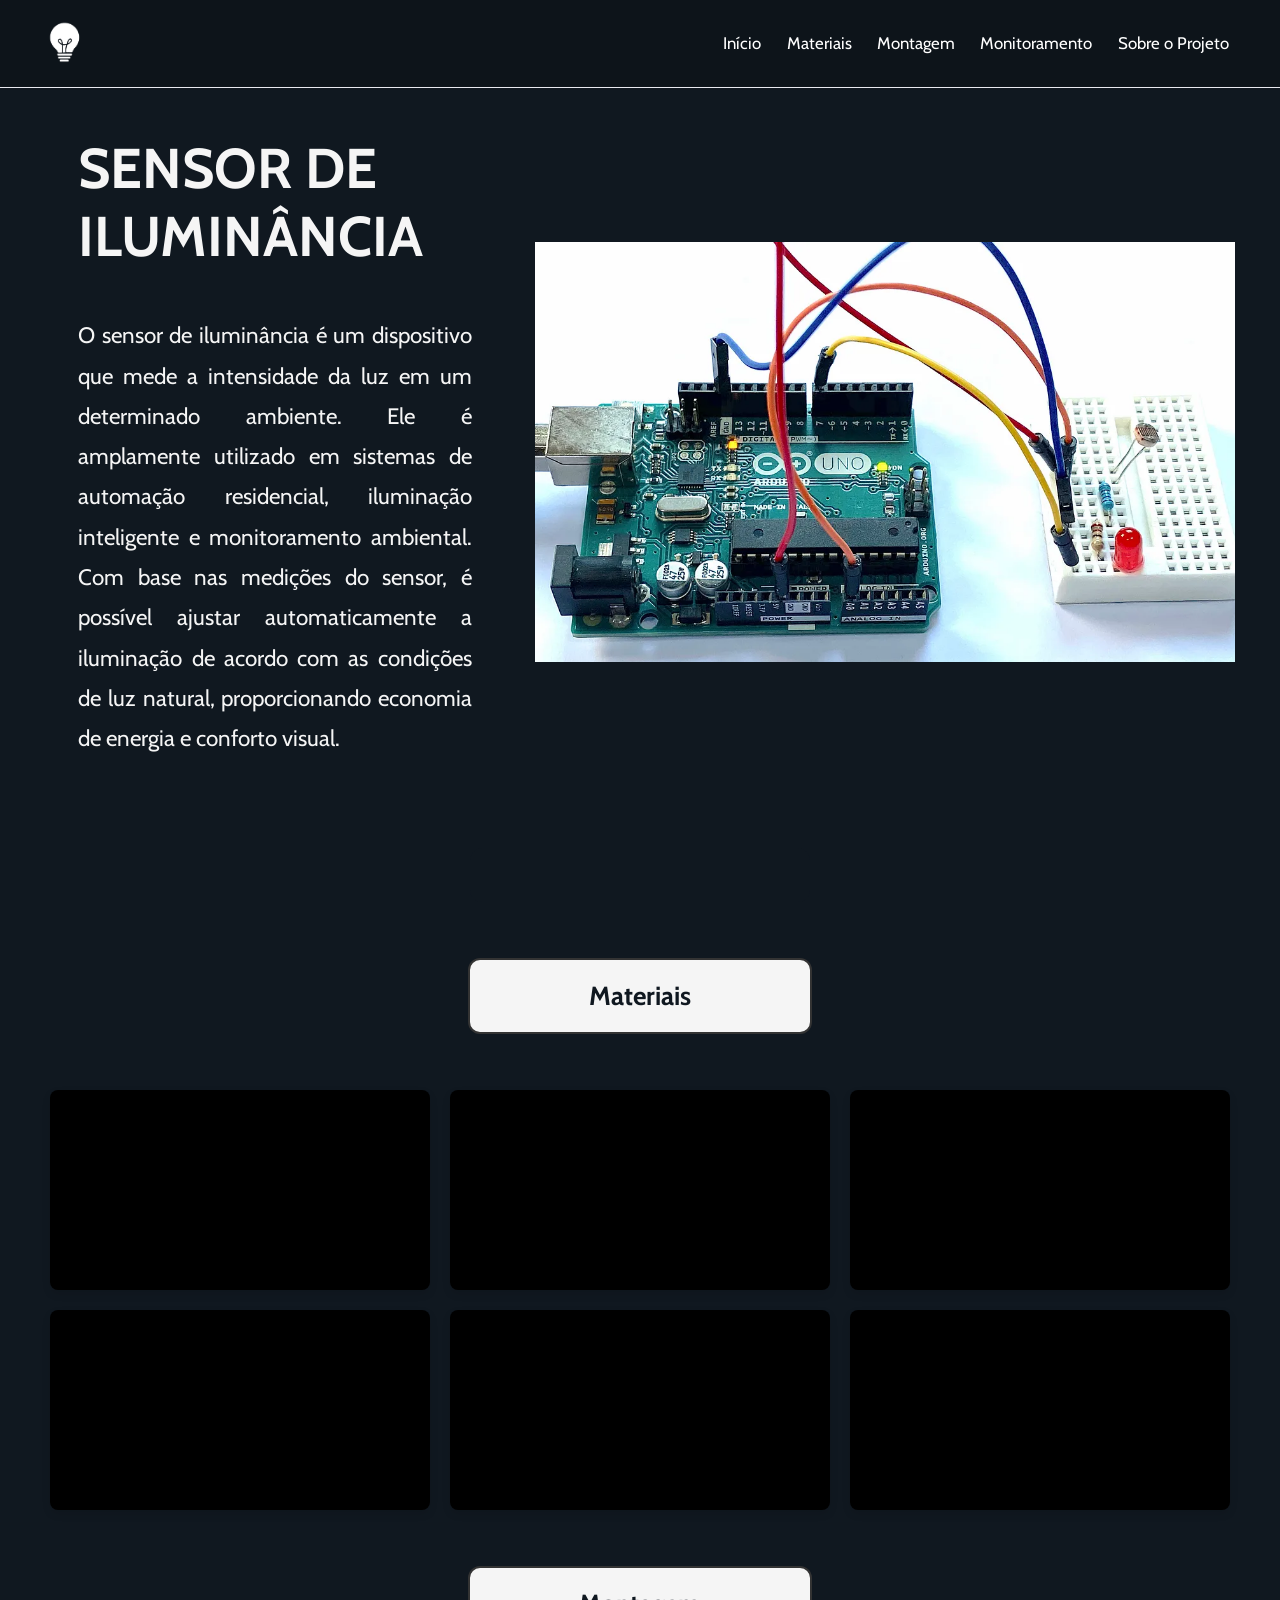
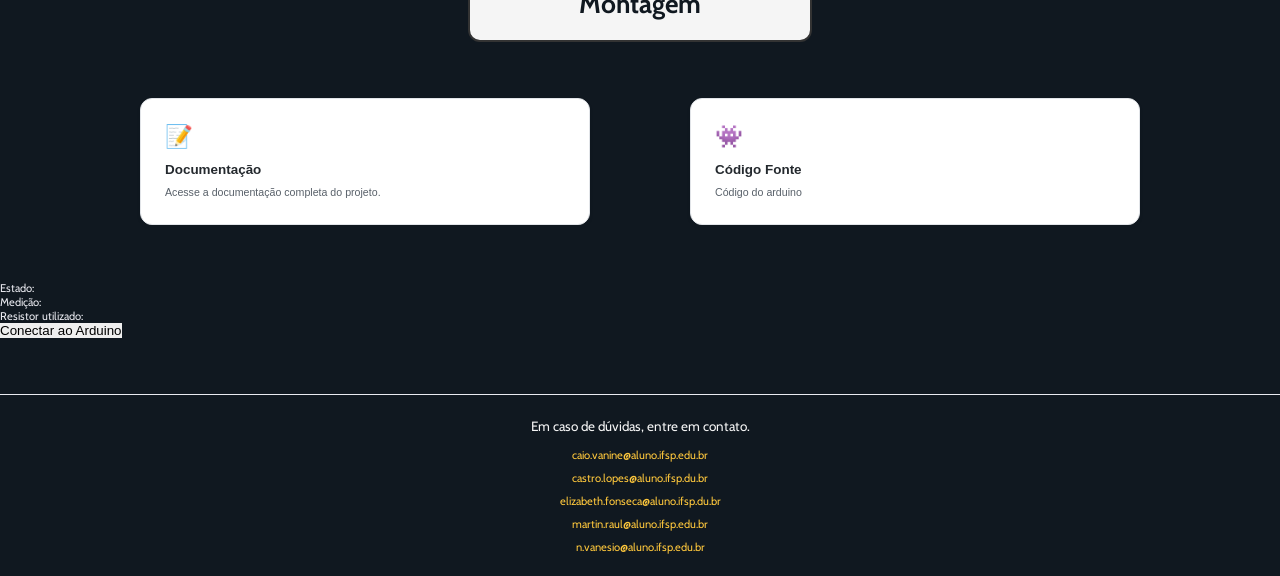
==== paginas/Projeto Integrador/index.html @ 1a1ce239 "js" ====
<!DOCTYPE html>
<html lang="pt-br">

<head>
    <link rel="stylesheet" href="css/css.css">
    <link rel="icon" type="image/png" href="imagens/logo.png">
    <meta charset="UTF-8">
    <meta name="viewport" content="width=device-width, initial-scale=1.0">
    <script src="js/script.js" defer></script>
    <title>Sensor de Iluminância</title>
</head>

<body>
    <header class="header">
        <section class="comeco">
            <a href="#" class="logo">
                <img src="imagens/logo.png" alt="logo" width="50px">
            </a>

            <nav class="navbar">
                <a href="http://127.0.0.1:5500/IFSP-Connect/ifsp.html">Início</a>
                <a href="#Materiais">Materiais</a>
                <a href="#montagem">Montagem</a>
                <a href="#monitoramento">Monitoramento</a>
                <a href="http://127.0.0.1:5500/IFSP-Connect/paginas/Projeto%202.0/sobre.html">Sobre o Projeto</a>
            </nav>
        </section>
    </header>

    <div class="home-container">
        <section id="#">
            <div class="content">
                <div class="text-content">
                    <h3>SENSOR DE ILUMINÂNCIA</h3>
                    <p>O sensor de iluminância é um dispositivo que mede a intensidade da luz em um determinado
                        ambiente. Ele é amplamente utilizado em sistemas de automação residencial, iluminação
                        inteligente e monitoramento ambiental. Com base nas medições do sensor, é possível ajustar
                        automaticamente a iluminação de acordo com as condições de luz natural, proporcionando economia
                        de energia e conforto visual.</p>
                </div>
                <img src="imagens/ldr.webp" alt="Imagem do Sensor de Iluminância" width="700px">
            </div>
        </section>
    </div>

    <div id="Materiais" class="bloquin">
        <br>
        <h3> </h3>
    </div>

    <div class="titulo">
        <br>
        <h3>Materiais</h3>
    </div>

    <section>
        <div class="catalogo-container">
            <!-- Vídeo 1 -->
            <div class="video-card">
                <iframe src="https://www.youtube.com/embed/SEU_LINK_AQUI" title="Vídeo 1" frameborder="0"
                    allowfullscreen></iframe>
            </div>
            <!-- Vídeo 2 -->
            <div class="video-card">
                <iframe src="https://www.youtube.com/embed/SEU_LINK_AQUI" title="Vídeo 2" frameborder="0"
                    allowfullscreen></iframe>
            </div>
            <!-- Vídeo 3 -->
            <div class="video-card">
                <iframe src="https://www.youtube.com/embed/SEU_LINK_AQUI" title="Vídeo 3" frameborder="0"
                    allowfullscreen></iframe>
            </div>
            <!-- Vídeo 4 -->
            <div class="video-card">
                <iframe src="https://www.youtube.com/embed/SEU_LINK_AQUI" title="Vídeo 4" frameborder="0"
                    allowfullscreen></iframe>
            </div>
            <!-- Vídeo 5 -->
            <div class="video-card">
                <iframe src="https://www.youtube.com/embed/SEU_LINK_AQUI" title="Vídeo 5" frameborder="0"
                    allowfullscreen></iframe>
            </div>
            <!-- Vídeo 6 -->
            <div class="video-card">
                <iframe src="https://www.youtube.com/embed/SEU_LINK_AQUI" title="Vídeo 6" frameborder="0"
                    allowfullscreen></iframe>
            </div>
        </div>
    </section>

    <section class="montagem" id="montagem">
        <div class="titulo">
            <h3>Montagem</h3>
        </div>
        <div class="cards-container">
            <!-- Card de Documentação -->
            <a href="link-para-docs.html" class="card">
                <span class="card-icon">📝</span>
                <h3>Documentação</h3>
                <p>Acesse a documentação completa do projeto.</p>
            </a>

            <!-- Card de Código -->
            <a href="link-para-codigo.html" class="card">
                <span class="card-icon">👾</span>
                <h3>Código Fonte</h3>
                <p>Código do arduino</p>
            </a>
        </div>
    </section>
    <hr>

    <!--Integração-->

    <section class="ldr" id="monitoramento">
        <div class="bloco-monitoramento">
            <p>Estado: <span id="estado"></span></p>
            <p>Medição: <span id="iluminancia"></span></p>
            <p>Resistor utilizado: <span id="resistor"></span></p>
            <button id="conectarArduino">Conectar ao Arduino</button>

        </div>
    </section>

    <footer class="rodape">
        <div class="bloco-rodape">
            <h6>Em caso de dúvidas, entre em contato.</h6>
            <a href="mailto:caio.vanine@aluno.ifsp.edu.br">caio.vanine@aluno.ifsp.edu.br</a>
            <a href="mailto:castro.lopes@aluno.ifsp.du.br">castro.lopes@aluno.ifsp.du.br</a>
            <a href="mailto:elizabeth.fonseca@aluno.ifsp.du.br">elizabeth.fonseca@aluno.ifsp.du.br</a>
            <a href="mailto:martin.raul@aluno.ifsp.edu.br">martin.raul@aluno.ifsp.edu.br</a>
            <a href="mailto:n.vanesio@aluno.ifsp.edu.br">n.vanesio@aluno.ifsp.edu.br</a>
        </div>
    </footer>

</body>

</html>
---- paginas/Projeto Integrador/css/css.css ----
@import url('https://fonts.googleapis.com/css2?family=Cabin:ital,wght@0,400..700;1,400..700&display=swap');

:root {
    --main-color: #f5f5f5;
    --black-color: #101820;
    --bg-color: #ffc83c;
    --border: 0.1rem solid rgba(242, 243, 249, 0.962);
    font-size: 0.7rem;
}

* {
    margin: 0;
    padding: 0;
    border: none;
    outline: none;
    text-decoration: none;
    transition: 0.2s linear;
}

body {
    background-color: var(--black-color);
    font-family: 'Cabin', sans-serif;
    padding-top: 5rem;
    color: rgba(242, 243, 249, 0.962);
}

.comeco {
    padding: 3rem 2rem;
    margin: 0 auto;
    max-width: 1200px;
}

.header {
    position: fixed;
    top: 0;
    left: 0;
    right: 0;
    z-index: 99;
    border-bottom: var(--border);
    background-color: #0d141a;
}

.header section {
    display: flex;
    align-items: center;
    justify-content: space-between;
    padding-top: 1.5rem;
    padding-bottom: 1.5rem;
}

.navbar a {
    margin: 0 1rem;
    font-size: 1.5rem;
    color: #ffffff;
}

.navbar a:hover {
    color: var(--bg-color);
    border-bottom: 0.1rem solid var(--border);
    padding-bottom: 0.5rem;
    font-size: 1.8rem;
}

.home-container section {

    display: flex;
    align-items: center;
    min-height: 60vh;
    background-position: center;
    background-size: cover;
    margin: 4rem;
}

.content {
    display: flex;
    align-items: center;
    justify-content: space-between;
    gap: 30px;
}

.content h3 {
    color: #f5f5f5;
    font-size: 5rem;
    margin: 3rem;
}

.content p {
    color: #f5f5f5;
    font-size: 2rem;
    margin-top: 1rem;
    line-height: 1.8;
    padding: 1rem 0;
    text-align: justify;
    margin: 3rem;
}

.text-content {
    flex: 1;
}

.catalogo-container {
    display: flex;
    flex-wrap: wrap;
    gap: 20px;
    /* Espaço entre os vídeos */
    justify-content: center;
    max-width: 1200px;
    margin: 1rem auto;
    margin-bottom: 5rem;
    margin-top: 5rem;
}

.video-card {
    flex: 0 1 calc(33.333% - 20px);
    background: #000;
    border-radius: 8px;
    overflow: hidden;
    box-shadow: 0 4px 8px rgba(0, 0, 0, 0.1);
}

.video-card iframe {
    width: 100%;
    height: 200px;
    display: block;
}

.video-card {
    flex: 0 1 calc(33.333% - 20px);
    background: #000;
    border-radius: 8px;
    overflow: hidden;
    box-shadow: 0 4px 8px rgba(0, 0, 0, 0.1);
    transition: transform 0.3s ease, box-shadow 0.3s ease;
    /* Adicione aqui */
}

.video-card:hover {
    transform: translateY(-8px);
    box-shadow: 0 10px 20px rgba(0, 0, 0, 0.4);
}

.titulo {
    font-size: 2rem;
    display: flex;
    justify-content: center;
    align-items: center;
    color: var(--black-color);
    margin: 0 auto 100px auto;
    border: 2px solid #333;
    border-radius: 12px;
    padding: 20px 20px;
    background-color: #f5f5f5;
    text-align: center;
    width: 300px;
    margin-bottom: 5rem;
    margin-top: 5rem;
}

.titulo-montagem {
    display: flex;
    justify-content: center;
    align-items: center;
    color: var(--black-color);
    margin: 0 auto 100px auto;
    border: 2px solid #333;
    border-radius: 12px;
    padding: 10px 20px;
    background-color: #f5f5f5;
    text-align: center;
    width: 300px;
    margin-bottom: 5rem;
    margin-top: 5rem;
}

.cards-container {
    display: flex;
    gap: 100px;
    justify-content: center;
    margin-top: 40px;
    font-family: sans-serif;
}

.card {
    background-color: #ffffff;
    border: 1px solid #e1e4e8;
    border-radius: 12px;
    padding: 24px;
    width: 400px;
    text-decoration: none;
    color: #24292e;
    box-shadow: 0 2px 4px rgba(0, 0, 0, 0.05);
    transition: transform 0.2s ease, box-shadow 0.2s ease;
}

.card:hover {
    transform: translateY(-4px);
    box-shadow: 0 6px 16px rgba(0, 0, 0, 0.1);
}

.card-icon {
    font-size: 2rem;
    display: block;
    margin-bottom: 12px;
}

.card h3 {
    margin: 0 0 8px 0;
    font-size: 1.2rem;
}

.card p {
    margin: 0;
    color: #586069;
    font-size: 0.95rem;
    line-height: 1.4;
}

.montagem {
    margin-top: 5rem;
    margin-bottom: 5rem;
}

.rodape {
    background-color: var(--black-color);
    border-top: var(--border);
    padding: 2rem 1rem;
    text-align: center;
    margin-top: 5rem;
}

.bloco-rodape {
    max-width: 800px;
    margin: 0 auto;
    display: flex;
    flex-direction: column;
    gap: 0.8rem;
}

.bloco-rodape h6 {
    color: #f5f5f5;
    font-size: 1.2rem;
    font-weight: normal;
    margin-bottom: 0.5rem;
    text-transform: none;
}

.bloco-rodape a {
    color: var(--bg-color);
    font-size: 1rem;
    text-decoration: none;
    transition: 0.2s linear;
}

.bloco-rodape a:hover {
    color: #ffffff;
    text-decoration: underline;
}

.bloquin {
    display: flex;
    justify-content: center;
    align-items: center;
    color: var(--black-color);
    margin: 0 auto 100px auto;
    border-radius: 12px;
    padding: 20px 20px;
    background-color: var(--black-color);
    text-align: center;
    width: 300px;
    margin-bottom: 5rem;
}

.projeto {
    font-size: 1.5rem;
    width: auto;
    margin-top: 5rem;
    margin-left: 10rem;
    margin-right: 10rem;
    margin-bottom: 5rem;

    box-sizing: border-box;
    display: block;
    padding: 2rem;
    justify-content: center;
    align-items: center;
    flex-wrap: wrap;
    padding-top: 1rem;
    border-color: #f5f5f5;
    border-radius: 12px;
    gap: 2rem;
    background-color: #213241;
}

.projeto h1 {
    margin-bottom: 2rem;
}

.professores {
    font-size: 1.5rem;
    width: auto;
    margin-top: 5rem;
    margin-left: 5rem;
    margin-right: 5rem;
    padding: 5rem;
    justify-content: center;
    align-items: center;
    padding-top: 2rem;
    border-radius: 12px;
    gap: 2rem;

}

.blocos-professores {
    display: grid;
    grid-template-columns: repeat(auto-fit, minmax(250px, 1fr));
    gap: 1rem;
    margin: 0 2rem;
    width: auto;
}

.blocos {
    width: auto;
    min-width: 0;
    box-sizing: border-box;
    text-align: center;
    border: solid var(--black-color);
    padding: 2rem;
    background-color: #213241;
    transition: transform 0.3s ease, box-shadow 0.3s ease;
    border-radius: 12px;
}

.blocos:hover {
    transform: translateY(-8px);
    box-shadow: 0 10px 20px rgba(0, 0, 0, 0.4);/
}

.blocos img {
    height: 10rem;
    border-radius: 100%;
}

.blocos-alunos {
    display: flex;
    background-color: #213241;
    padding: 3rem;
    gap: 1rem;
    border-radius: 12px;
    transition: transform 0.3s ease, box-shadow 0.3s ease;
}

.blocos-alunos:hover {
    transform: translateY(-8px);
    box-shadow: 0 10px 20px rgba(0, 0, 0, 0.4);/
}

.blocos-alunos img {
    height: 10rem;
    border-radius: 100%;
}

.bloco-aluno {
    display: block;
}

.blocos-integrantes {
    display: grid;
    grid-template-columns: repeat(auto-fit, minmax(30rem, 1fr));
    gap: 2rem;
    margin-left: 2rem;
    margin-right: 2rem;
    justify-content: center;
    align-items: center;


}
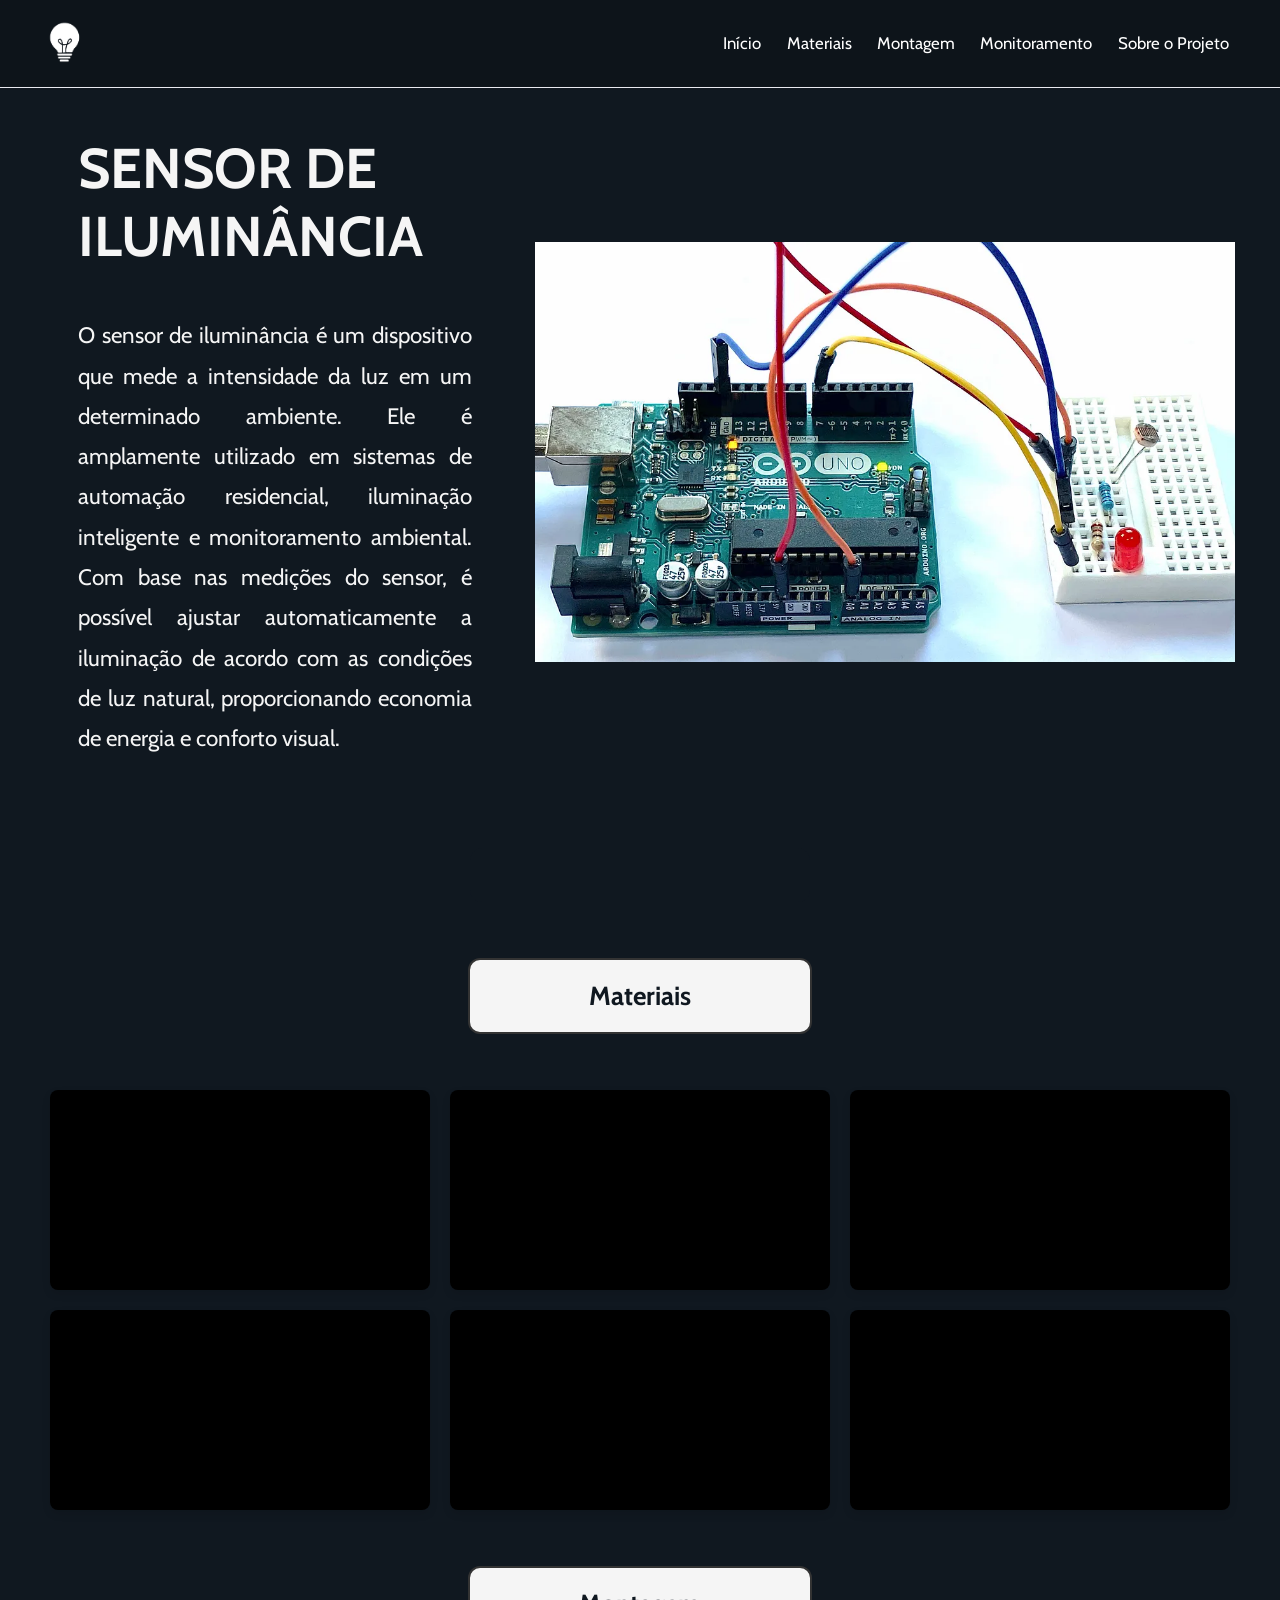
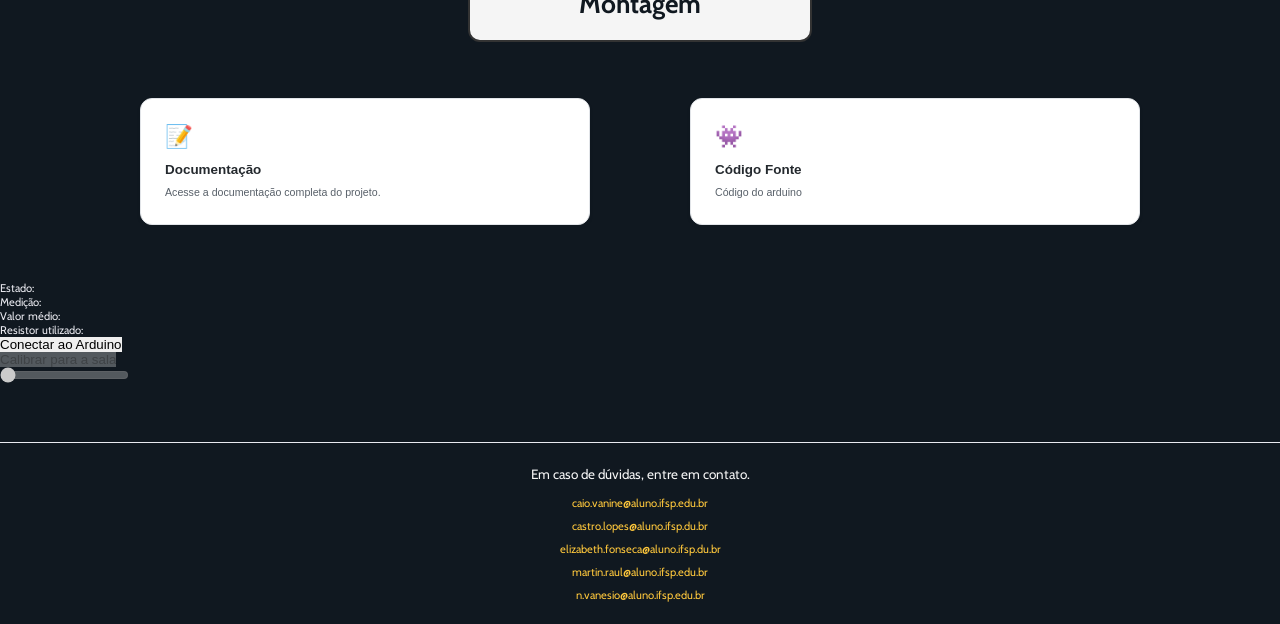
==== commit 4cc1fb1c: "calibragem; interacao (base)" ====
--- a/paginas/Projeto Integrador/index.html
+++ b/paginas/Projeto Integrador/index.html
@@ -116,9 +116,11 @@
         <div class="bloco-monitoramento">
             <p>Estado: <span id="estado"></span></p>
             <p>Medição: <span id="iluminancia"></span></p>
+            <p>Valor médio: <span id="mediaLDR"></span></p>
             <p>Resistor utilizado: <span id="resistor"></span></p>
-            <button id="conectarArduino">Conectar ao Arduino</button>
-
+            <button id="conectarArduino">Conectar ao Arduino</button><br>
+            <button id="calibrar" disabled>Calibrar para a sala</button><br>
+            <input type="range" id="slider" min="0" max="0" value="0" disabled>
         </div>
     </section>
 
--- a/paginas/Projeto Integrador/css/css.css
+++ b/paginas/Projeto Integrador/css/css.css
@@ -373,4 +373,9 @@
     align-items: center;
 
 
+}
+
+#slider{
+    pointer-events: none;
+    transition: all 0.3s ease-in-out;
 }
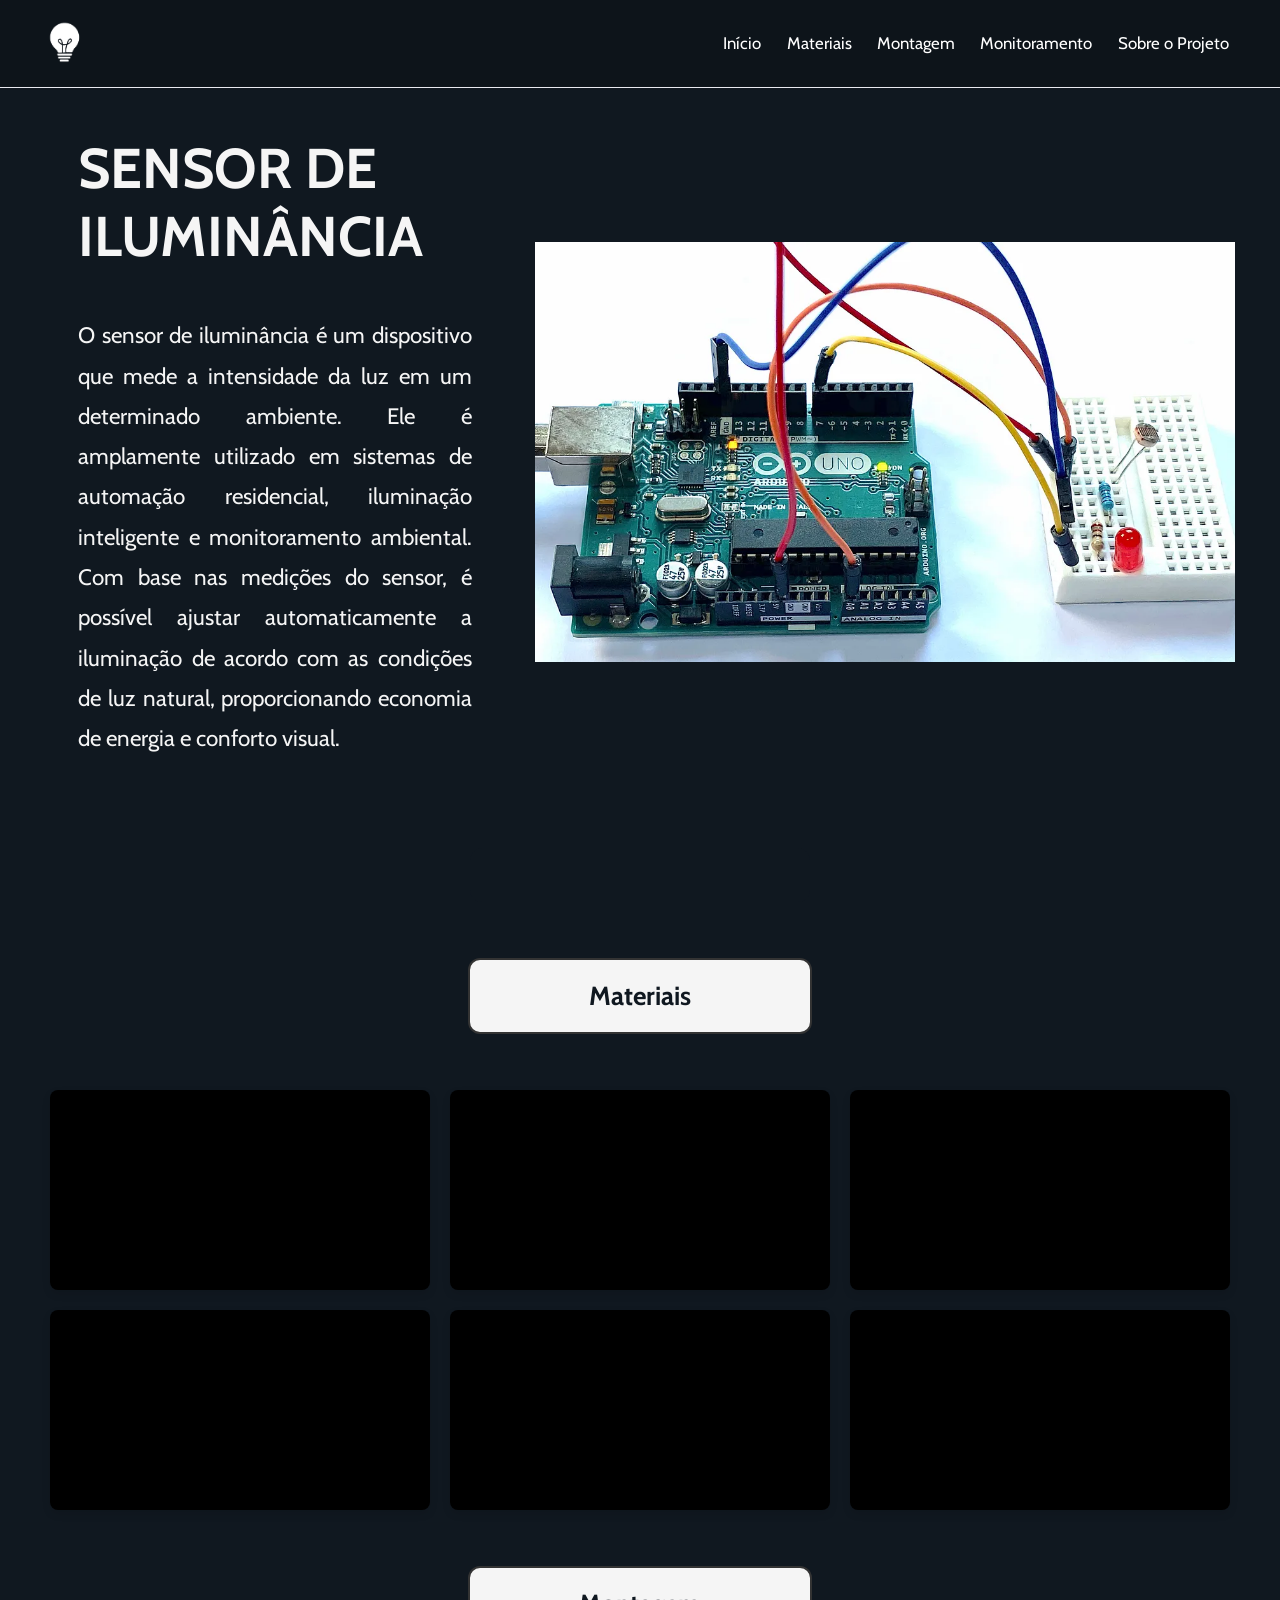
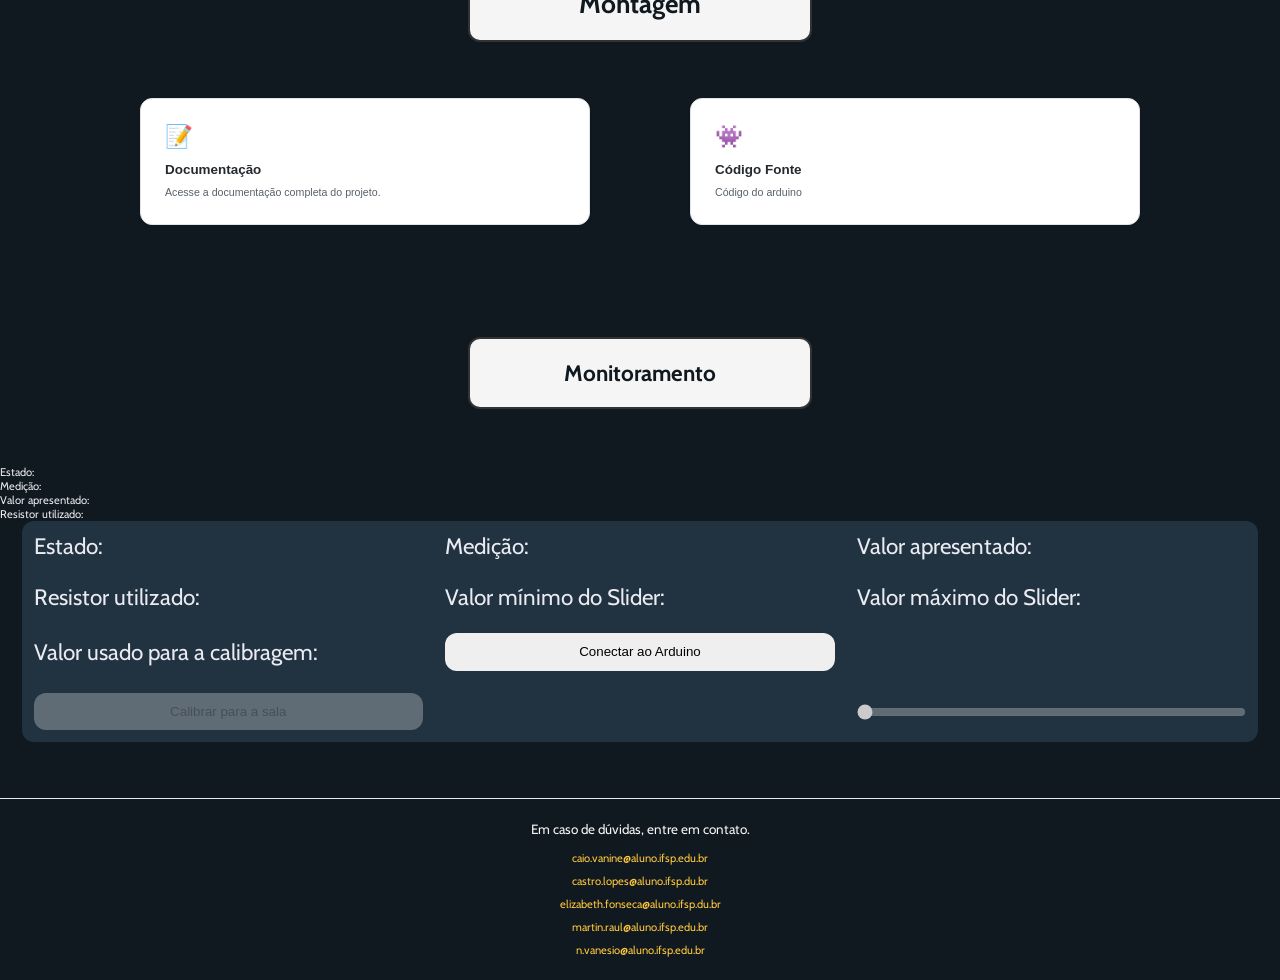
==== commit 8be9c5cc: "aplicando css ao monitoramento[" ====
--- a/paginas/Projeto Integrador/index.html
+++ b/paginas/Projeto Integrador/index.html
@@ -93,14 +93,12 @@
             <h3>Montagem</h3>
         </div>
         <div class="cards-container">
-            <!-- Card de Documentação -->
             <a href="link-para-docs.html" class="card">
                 <span class="card-icon">📝</span>
                 <h3>Documentação</h3>
                 <p>Acesse a documentação completa do projeto.</p>
             </a>
 
-            <!-- Card de Código -->
             <a href="link-para-codigo.html" class="card">
                 <span class="card-icon">👾</span>
                 <h3>Código Fonte</h3>
@@ -112,12 +110,32 @@
 
     <!--Integração-->
 
+    <h1 class="titulo">Monitoramento</h1>
+
+    <section class="sensor-bloco" id="monitoramento">
+        <div class="sensor-card">
+        <p>Estado:<span id="estado"></span></p>
+        </div>
+                <div class="sensor-card">
+            <p>Medição: <span id="iluminancia"></span></p>
+        </div>
+                <div class="sensor-card">
+            <p>Valor apresentado: <span id="mediaLDR"></span></p>
+        </div>
+                <div class="sensor-card">
+            <p>Resistor utilizado: <span id="resistor"></span></p>
+        </div>
+    </section>
+
     <section class="ldr" id="monitoramento">
         <div class="bloco-monitoramento">
             <p>Estado: <span id="estado"></span></p>
             <p>Medição: <span id="iluminancia"></span></p>
-            <p>Valor médio: <span id="mediaLDR"></span></p>
+            <p>Valor apresentado: <span id="mediaLDR"></span></p>
             <p>Resistor utilizado: <span id="resistor"></span></p>
+            <p>Valor mínimo do Slider: <span id="valorMinimo"></span></p>
+            <p>Valor máximo do Slider: <span id="valorMaximo"></span></p>
+            <p>Valor usado para a calibragem: <span id="valorCalibrado"></span></p>
             <button id="conectarArduino">Conectar ao Arduino</button><br>
             <button id="calibrar" disabled>Calibrar para a sala</button><br>
             <input type="range" id="slider" min="0" max="0" value="0" disabled>
--- a/paginas/Projeto Integrador/css/css.css
+++ b/paginas/Projeto Integrador/css/css.css
@@ -378,4 +378,30 @@
 #slider{
     pointer-events: none;
     transition: all 0.3s ease-in-out;
+}
+
+.bloco-monitoramento{
+    width: auto;
+    font-size: 2rem;
+    display: grid;
+    grid-template-columns: repeat(auto-fit, minmax(30rem, 1fr));
+    gap: 2rem;
+    margin-left: 2rem;
+    margin-right: 2rem;
+    justify-content: center;
+    align-items: center;
+    background-color: #213241;
+    padding: 1rem;
+    border-radius: 12px;
+}
+
+.bloco-monitoramento button{
+    padding: 1rem;
+    border-radius: 12px;
+    cursor: pointer;
+}
+
+.bloco-monitoramento button:hover{
+    transform: translateY(-5px);
+    box-shadow: 0 10px 20px rgba(0, 0, 0, 0.4);/
 }
